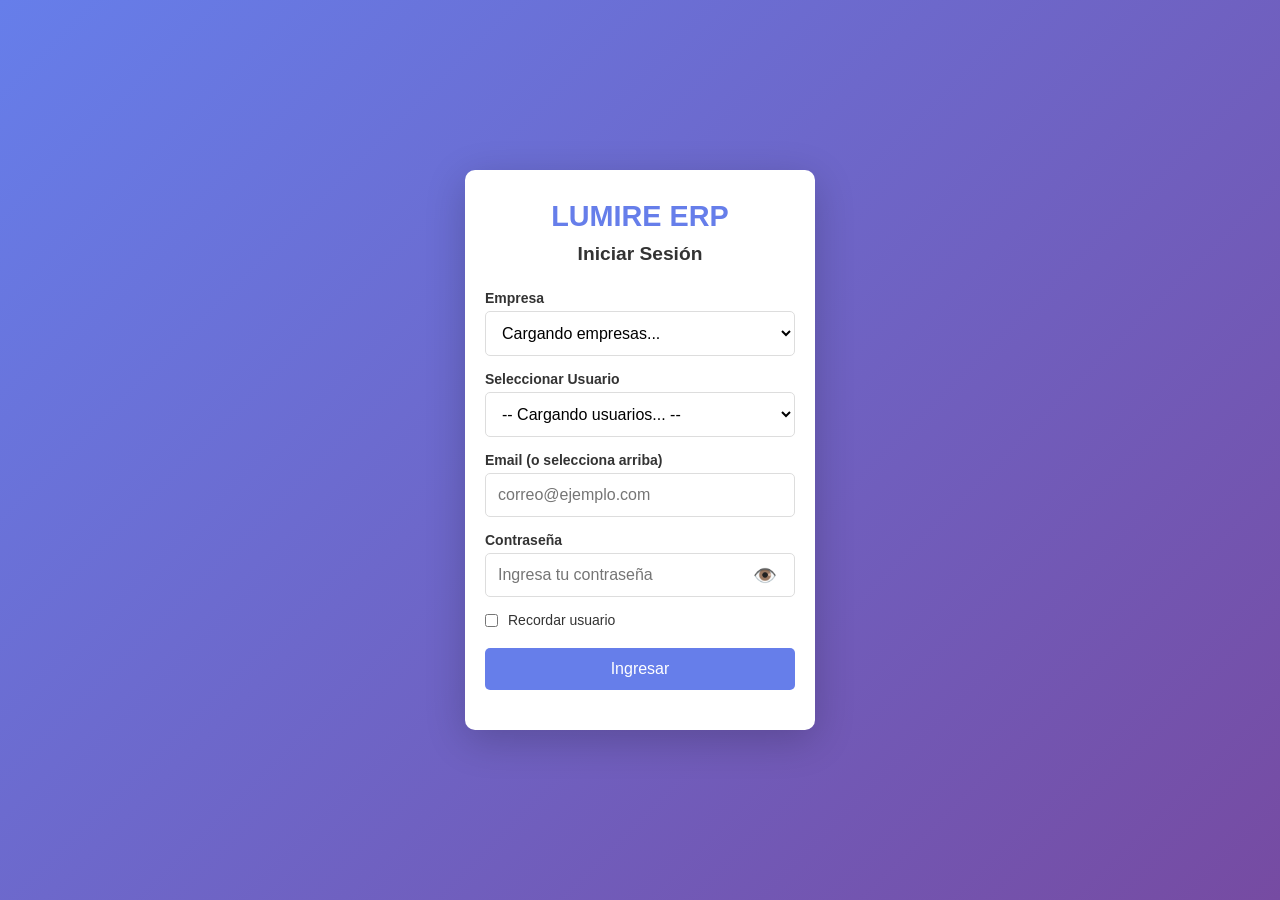
==== index.html @ 556b6314 "Multitenant: selector de empresa en login" ====
<!DOCTYPE html>
<html lang="es">
<head>
    <meta charset="UTF-8">
    <meta name="viewport" content="width=device-width, initial-scale=1.0, user-scalable=yes">
    <title>LUMIRE ERP - Login</title>
    <link rel="stylesheet" href="style.css">
</head>
<body>
    <div class="login-container">
        <div class="login-box">
            <h1>LUMIRE ERP</h1>
            <h2>Iniciar Sesión</h2>

            <div class="input-group">
                <label>Empresa</label>
                <select id="empresaSelect">
                    <option value="1">Cargando empresas...</option>
                </select>
            </div>
            
            <div class="input-group">
                <label>Seleccionar Usuario</label>
                <select id="usuarioSelect">
                    <option value="">-- Cargando usuarios... --</option>
                </select>
            </div>
            
            <div class="input-group">
                <label>Email (o selecciona arriba)</label>
                <input type="email" id="email" placeholder="correo@ejemplo.com">
            </div>
            
            <div class="input-group">
                <label>Contraseña</label>
                <div class="password-wrapper">
                    <input type="password" id="password" placeholder="Ingresa tu contraseña">
                    <button type="button" id="togglePassword" class="toggle-password">👁️</button>
                </div>
            </div>
            
            <div class="input-group checkbox-group">
                <input type="checkbox" id="rememberCheckbox">
                <label for="rememberCheckbox">Recordar usuario</label>
            </div>
            
            <button id="loginBtn">Ingresar</button>
            
            <div id="errorMsg" class="error"></div>
        </div>
    </div>
    
    <script src="app.js"></script>
</body>
</html>
---- style.css ----
/* Reset y estilos base */
* {
    margin: 0;
    padding: 0;
    box-sizing: border-box;
}

body {
    font-family: 'Segoe UI', Tahoma, Geneva, Verdana, sans-serif;
    background: linear-gradient(135deg, #667eea 0%, #764ba2 100%);
    min-height: 100vh;
}

/* ========== LOGIN (responsive) ========== */
.login-container {
    display: flex;
    justify-content: center;
    align-items: center;
    min-height: 100vh;
    padding: 20px;
}

.login-box {
    background: white;
    padding: 30px 20px;
    border-radius: 10px;
    box-shadow: 0 10px 40px rgba(0,0,0,0.2);
    width: 100%;
    max-width: 350px;
}

.login-box h1 {
    text-align: center;
    color: #667eea;
    font-size: 1.8em;
    margin-bottom: 10px;
}

.login-box h2 {
    text-align: center;
    color: #333;
    font-size: 1.2em;
    margin-bottom: 25px;
}

.input-group {
    margin-bottom: 15px;
}

.input-group label {
    display: block;
    margin-bottom: 5px;
    color: #333;
    font-weight: bold;
    font-size: 14px;
}

.input-group input {
    width: 100%;
    padding: 12px;
    border: 1px solid #ddd;
    border-radius: 5px;
    font-size: 16px;
}

button {
    width: 100%;
    padding: 12px;
    background: #667eea;
    color: white;
    border: none;
    border-radius: 5px;
    font-size: 16px;
    cursor: pointer;
    transition: background 0.3s;
}

button:hover {
    background: #5a67d8;
}

.error {
    color: red;
    margin-top: 10px;
    text-align: center;
    font-size: 14px;
}

/* ========== DASHBOARD (responsive) ========== */
.dashboard-container {
    display: flex;
    flex-direction: column;
    min-height: 100vh;
}

/* En PC: sidebar vertical */
.sidebar {
    background: #2d3748;
    color: white;
    padding: 15px;
    width: 100%;
}

/* En PC: menú horizontal */
.sidebar h2 {
    text-align: center;
    margin-bottom: 15px;
    font-size: 1.3em;
}

.sidebar nav {
    display: flex;
    flex-wrap: wrap;
    justify-content: center;
    gap: 10px;
}

.sidebar nav a {
    display: inline-block;
    padding: 10px 15px;
    color: white;
    text-decoration: none;
    border-radius: 5px;
    font-size: 14px;
}

.sidebar nav a:hover {
    background: #4a5568;
}

.main-content {
    flex: 1;
    padding: 15px;
    background: #f7fafc;
}

.top-bar {
    display: flex;
    justify-content: space-between;
    align-items: center;
    margin-bottom: 20px;
    padding-bottom: 10px;
    border-bottom: 2px solid #e2e8f0;
    flex-wrap: wrap;
    gap: 10px;
}

.top-bar h1 {
    font-size: 1.5em;
}

.logout-btn {
    width: auto;
    padding: 8px 16px;
    background: #e53e3e;
}

/* Tarjetas del dashboard */
.dashboard-cards {
    display: grid;
    grid-template-columns: 1fr;
    gap: 15px;
}

.card {
    background: white;
    padding: 20px;
    border-radius: 10px;
    text-align: center;
    box-shadow: 0 2px 10px rgba(0,0,0,0.1);
}

.card h3 {
    color: #4a5568;
    margin-bottom: 10px;
    font-size: 1.1em;
}

.card p {
    font-size: 2em;
    font-weight: bold;
    color: #667eea;
}

/* ========== PUNTO DE VENTA (responsive) ========== */
.ventas-panel {
    display: flex;
    flex-direction: column;
    gap: 20px;
}

.productos-lista, .carrito {
    background: white;
    padding: 15px;
    border-radius: 10px;
    box-shadow: 0 2px 10px rgba(0,0,0,0.1);
}

.productos-lista h3, .carrito h3 {
    margin-bottom: 15px;
    color: #4a5568;
    border-bottom: 2px solid #e2e8f0;
    padding-bottom: 8px;
}

.productos-grid {
    display: grid;
    grid-template-columns: repeat(auto-fill, minmax(100px, 1fr));
    gap: 10px;
}

.producto-item {
    background: #667eea;
    color: white;
    padding: 12px 8px;
    border-radius: 8px;
    text-align: center;
    cursor: pointer;
    transition: all 0.3s;
    font-size: 14px;
}

.producto-item:hover {
    background: #5a67d8;
    transform: scale(1.02);
}

.carrito-item {
    display: flex;
    justify-content: space-between;
    align-items: center;
    padding: 12px;
    border-bottom: 1px solid #ddd;
    flex-wrap: wrap;
    gap: 10px;
}

.carrito-item button {
    width: auto;
    padding: 5px 12px;
    background: #e53e3e;
    font-size: 14px;
}

.carrito-total {
    margin-top: 20px;
    text-align: right;
    font-size: 1.4em;
    font-weight: bold;
    color: #2d3748;
}

.pagar-btn {
    margin-top: 20px;
    background: #48bb78;
}

.pagar-btn:hover {
    background: #38a169;
}

/* ========== PRODUCTOS (responsive) ========== */
.btn-nuevo {
    width: auto;
    margin-bottom: 20px;
    background: #48bb78;
}

.form-producto {
    background: white;
    padding: 20px;
    border-radius: 10px;
    margin-bottom: 20px;
}

.form-producto input {
    width: 100%;
    padding: 12px;
    margin-bottom: 12px;
    border: 1px solid #ddd;
    border-radius: 5px;
    font-size: 16px;
}

.form-buttons {
    display: flex;
    gap: 10px;
}

.form-buttons button {
    flex: 1;
}

.lista-productos {
    display: flex;
    flex-direction: column;
    gap: 10px;
}

.producto-card {
    background: white;
    padding: 15px;
    border-radius: 8px;
    display: flex;
    justify-content: space-between;
    align-items: center;
    flex-wrap: wrap;
    gap: 10px;
    box-shadow: 0 1px 3px rgba(0,0,0,0.1);
}

.producto-info {
    flex: 1;
}

.producto-info strong {
    font-size: 1.1em;
    color: #2d3748;
}

.producto-precio {
    color: #667eea;
    font-weight: bold;
}

/* ========== MEDIA QUERY PARA TABLET Y ESCRITORIO ========== */
@media (min-width: 768px) {
    .dashboard-container {
        flex-direction: row;
    }
    
    .sidebar {
        width: 250px;
        min-height: 100vh;
    }
    
    .sidebar nav {
        flex-direction: column;
        gap: 5px;
    }
    
    .sidebar nav a {
        display: block;
    }
    
    .dashboard-cards {
        grid-template-columns: repeat(3, 1fr);
    }
    
    .ventas-panel {
        flex-direction: row;
    }
    
    .productos-lista {
        flex: 2;
    }
    
    .carrito {
        flex: 1;
    }
    
    .productos-grid {
        grid-template-columns: repeat(auto-fill, minmax(120px, 1fr));
    }
}

/* ========== PARA PANTALLAS MUY PEQUEÑAS ========== */
@media (max-width: 480px) {
    .producto-item {
        padding: 10px 5px;
        font-size: 12px;
    }
    
    .carrito-item {
        flex-direction: column;
        text-align: center;
    }
    
    .carrito-item button {
        width: 100%;
    }
    
    .sidebar nav a {
        padding: 8px 12px;
        font-size: 12px;
    }
    
    .top-bar h1 {
        font-size: 1.2em;
    }
    
    .card p {
        font-size: 1.5em;
    }
}
/* Checkbox group */
.checkbox-group {
    display: flex;
    align-items: center;
    gap: 10px;
    margin-bottom: 20px;
}

.checkbox-group input {
    width: auto;
    margin: 0;
}

.checkbox-group label {
    margin: 0;
    font-weight: normal;
}

select {
    width: 100%;
    padding: 12px;
    border: 1px solid #ddd;
    border-radius: 5px;
    font-size: 16px;
    background: white;
    cursor: pointer;
}

select:focus {
    outline: none;
    border-color: #667eea;
}
/* Mostrar/ocultar contraseña */
.password-wrapper {
    position: relative;
    display: flex;
    align-items: center;
}

.password-wrapper input {
    flex: 1;
    padding-right: 45px;
}

.toggle-password {
    position: absolute;
    right: 10px;
    background: none;
    border: none;
    cursor: pointer;
    font-size: 1.2em;
    padding: 8px;
    width: auto;
    color: #667eea;
}

.toggle-password:hover {
    background: none;
    opacity: 0.7;
}
/* Página de usuarios */
.form-usuario {
    background: white;
    padding: 20px;
    border-radius: 10px;
    margin-bottom: 20px;
}

.form-usuario h3 {
    margin-bottom: 15px;
    color: #2d3748;
}

.form-usuario input, .form-usuario select {
    width: 100%;
    padding: 12px;
    margin-bottom: 12px;
    border: 1px solid #ddd;
    border-radius: 5px;
    font-size: 16px;
}

.lista-usuarios {
    display: flex;
    flex-direction: column;
    gap: 10px;
}

.usuario-card {
    background: white;
    padding: 15px;
    border-radius: 8px;
    display: flex;
    justify-content: space-between;
    align-items: center;
    box-shadow: 0 1px 3px rgba(0,0,0,0.1);
}

.usuario-info strong {
    font-size: 1.1em;
    color: #2d3748;
}

.usuario-email {
    color: #667eea;
    font-size: 0.9em;
}

.usuario-rol {
    color: #718096;
    font-size: 0.85em;
}

.loading {
    text-align: center;
    padding: 40px;
    color: #718096;
}

.btn-nuevo {
    background: #48bb78;
    width: auto;
    padding: 10px 20px;
}
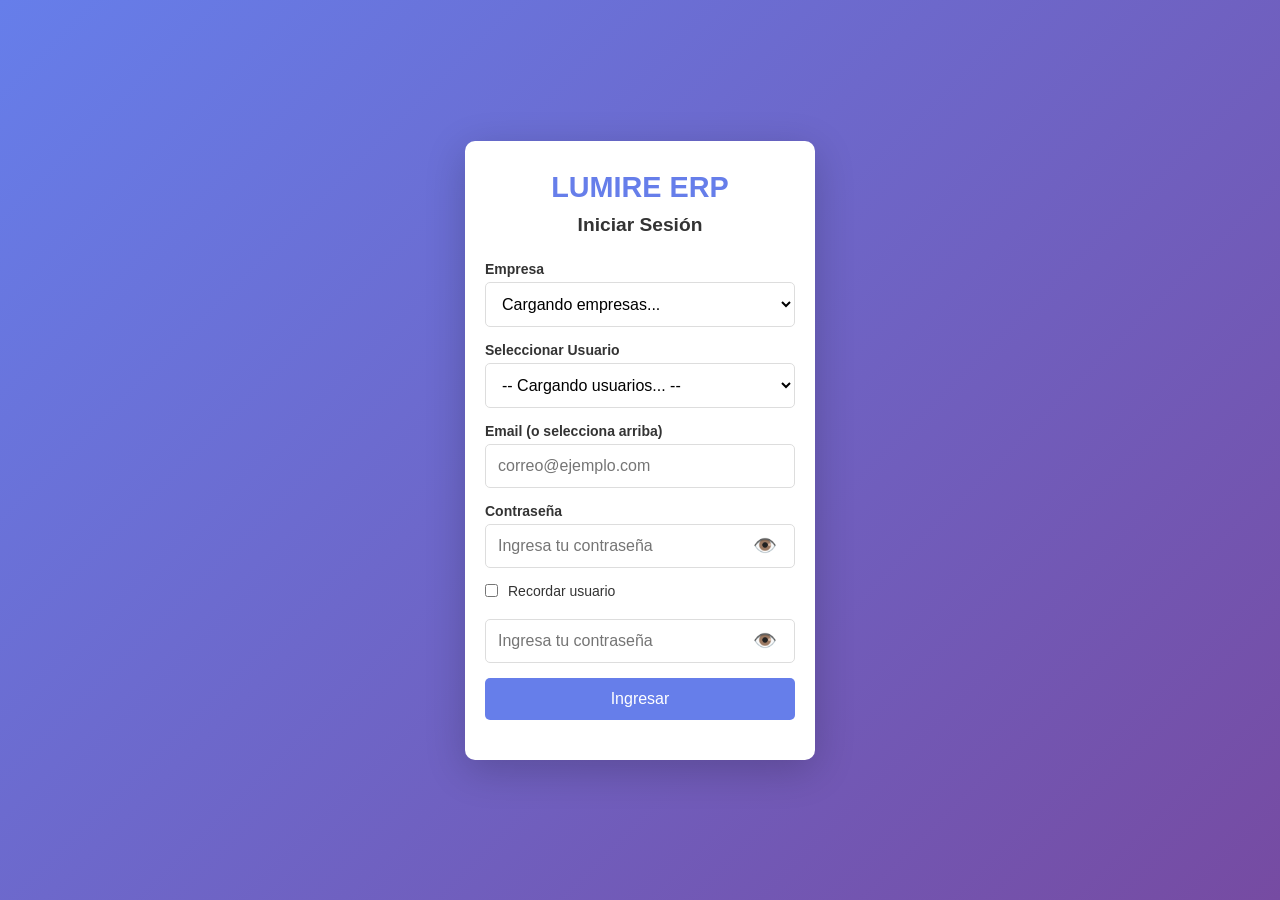
==== commit 1151d1af: "Fix: ojo login, logout y productos.html" ====
--- a/index.html
+++ b/index.html
@@ -43,6 +43,11 @@
                 <input type="checkbox" id="rememberCheckbox">
                 <label for="rememberCheckbox">Recordar usuario</label>
             </div>
+
+            <div class="input-group password-wrapper">
+                <input type="password" id="password" placeholder="Ingresa tu contraseña">
+                <button type="button" class="toggle-password" id="togglePassword">👁️</button>
+            </div>
             
             <button id="loginBtn">Ingresar</button>
             
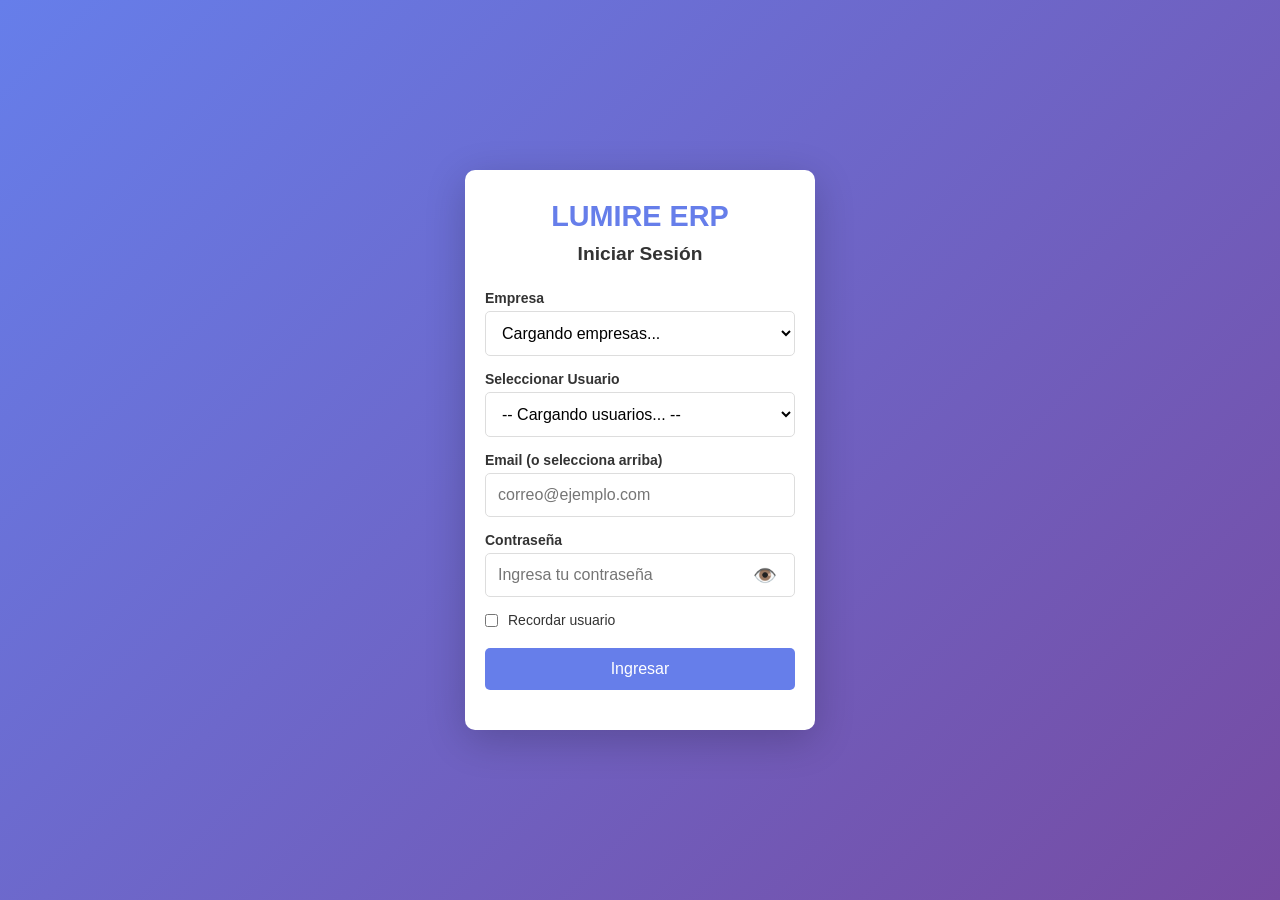
==== commit db13d2c1: "Fix: eliminar duplicados y asegurar ids del ojo" ====
--- a/index.html
+++ b/index.html
@@ -43,11 +43,6 @@
                 <input type="checkbox" id="rememberCheckbox">
                 <label for="rememberCheckbox">Recordar usuario</label>
             </div>
-
-            <div class="input-group password-wrapper">
-                <input type="password" id="password" placeholder="Ingresa tu contraseña">
-                <button type="button" class="toggle-password" id="togglePassword">👁️</button>
-            </div>
             
             <button id="loginBtn">Ingresar</button>
             
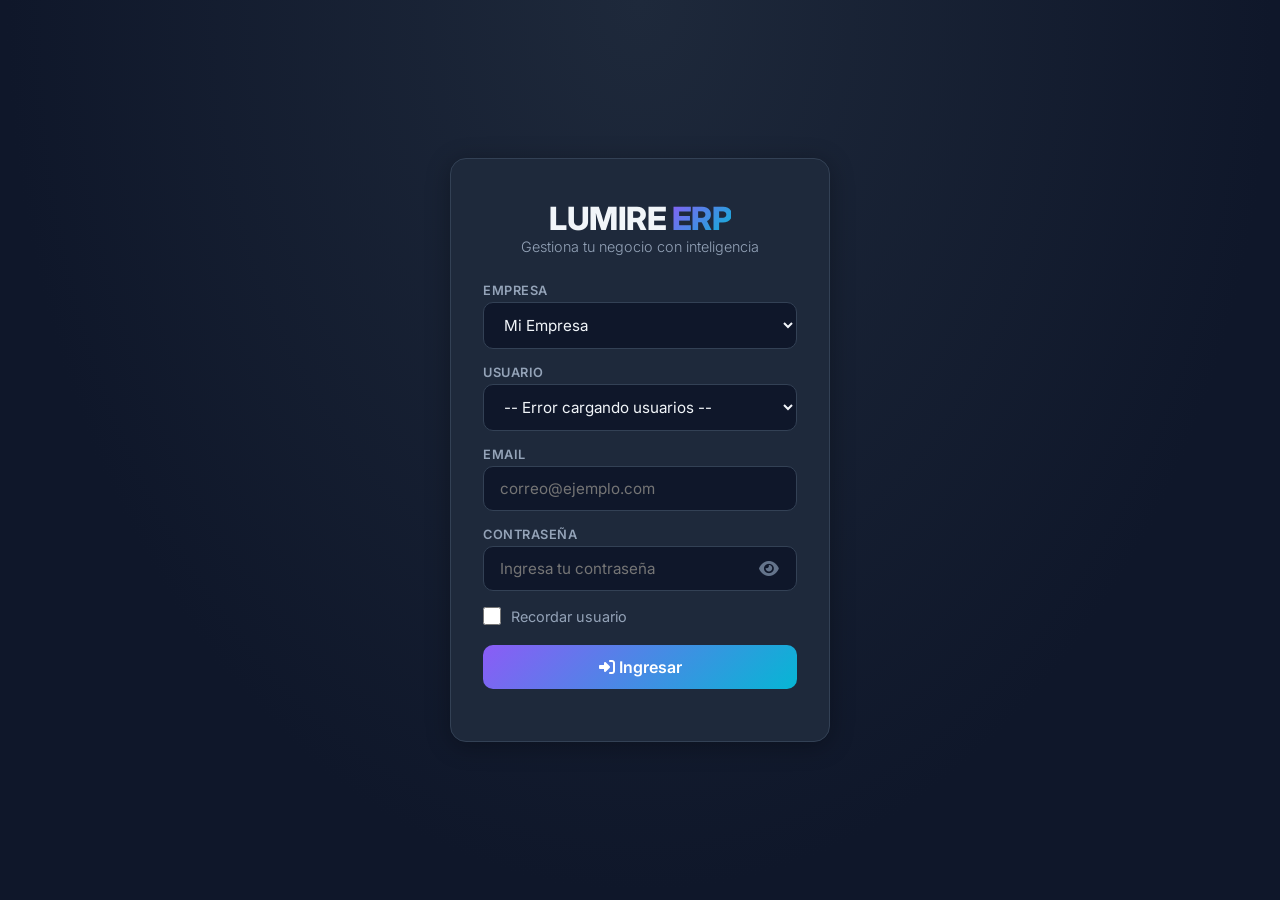
==== commit 7cd329c2: "Diseño moderno LUMIRE ERP" ====
--- a/index.html
+++ b/index.html
@@ -5,13 +5,14 @@
     <meta name="viewport" content="width=device-width, initial-scale=1.0, user-scalable=yes">
     <title>LUMIRE ERP - Login</title>
     <link rel="stylesheet" href="style.css">
+    <link rel="stylesheet" href="https://cdnjs.cloudflare.com/ajax/libs/font-awesome/6.4.0/css/all.min.css">
 </head>
 <body>
     <div class="login-container">
         <div class="login-box">
-            <h1>LUMIRE ERP</h1>
-            <h2>Iniciar Sesión</h2>
-
+            <h1>LUMIRE <span>ERP</span></h1>
+            <p class="subtitle">Gestiona tu negocio con inteligencia</p>
+            
             <div class="input-group">
                 <label>Empresa</label>
                 <select id="empresaSelect">
@@ -20,14 +21,14 @@
             </div>
             
             <div class="input-group">
-                <label>Seleccionar Usuario</label>
+                <label>Usuario</label>
                 <select id="usuarioSelect">
                     <option value="">-- Cargando usuarios... --</option>
                 </select>
             </div>
             
             <div class="input-group">
-                <label>Email (o selecciona arriba)</label>
+                <label>Email</label>
                 <input type="email" id="email" placeholder="correo@ejemplo.com">
             </div>
             
@@ -35,16 +36,20 @@
                 <label>Contraseña</label>
                 <div class="password-wrapper">
                     <input type="password" id="password" placeholder="Ingresa tu contraseña">
-                    <button type="button" id="togglePassword" class="toggle-password">👁️</button>
+                    <button type="button" class="toggle-btn" id="togglePassword">
+                        <i class="fas fa-eye"></i>
+                    </button>
                 </div>
             </div>
             
-            <div class="input-group checkbox-group">
+            <div class="checkbox-group">
                 <input type="checkbox" id="rememberCheckbox">
                 <label for="rememberCheckbox">Recordar usuario</label>
             </div>
             
-            <button id="loginBtn">Ingresar</button>
+            <button class="btn-primary" id="loginBtn">
+                <i class="fas fa-sign-in-alt"></i> Ingresar
+            </button>
             
             <div id="errorMsg" class="error"></div>
         </div>
--- a/style.css
+++ b/style.css
@@ -1,4 +1,30 @@
-/* Reset y estilos base */
+/* ============================================
+   LUMIRE ERP - Estilo Dark Modern (2025)
+   ============================================ */
+
+@import url('https://fonts.googleapis.com/css2?family=Inter:wght@300;400;500;600;700;800&display=swap');
+
+:root {
+    --bg-primary: #0f172a;
+    --bg-secondary: #1e293b;
+    --bg-card: #1e293b;
+    --bg-card-hover: #2d3a52;
+    --border-color: #334155;
+    --text-primary: #f1f5f9;
+    --text-secondary: #94a3b8;
+    --text-muted: #64748b;
+    --accent-purple: #8b5cf6;
+    --accent-cyan: #06b6d4;
+    --accent-blue: #3b82f6;
+    --success: #22c55e;
+    --warning: #f59e0b;
+    --danger: #ef4444;
+    --radius: 16px;
+    --radius-sm: 10px;
+    --shadow: 0 4px 24px rgba(0, 0, 0, 0.3);
+    --shadow-hover: 0 8px 40px rgba(0, 0, 0, 0.5);
+}
+
 * {
     margin: 0;
     padding: 0;
@@ -6,514 +32,445 @@
 }
 
 body {
-    font-family: 'Segoe UI', Tahoma, Geneva, Verdana, sans-serif;
-    background: linear-gradient(135deg, #667eea 0%, #764ba2 100%);
+    font-family: 'Inter', -apple-system, sans-serif;
+    background: var(--bg-primary);
+    color: var(--text-primary);
     min-height: 100vh;
 }
 
-/* ========== LOGIN (responsive) ========== */
+/* ========== LOGIN ========== */
 .login-container {
     display: flex;
     justify-content: center;
     align-items: center;
     min-height: 100vh;
+    background: radial-gradient(ellipse at 50% 0%, #1e293b 0%, #0f172a 70%);
     padding: 20px;
 }
 
 .login-box {
-    background: white;
-    padding: 30px 20px;
-    border-radius: 10px;
-    box-shadow: 0 10px 40px rgba(0,0,0,0.2);
+    background: var(--bg-card);
+    border: 1px solid var(--border-color);
+    border-radius: var(--radius);
+    padding: 40px 32px;
     width: 100%;
-    max-width: 350px;
+    max-width: 380px;
+    box-shadow: var(--shadow);
 }
 
 .login-box h1 {
+    font-size: 2em;
+    font-weight: 800;
     text-align: center;
-    color: #667eea;
-    font-size: 1.8em;
-    margin-bottom: 10px;
-}
-
-.login-box h2 {
+    letter-spacing: -0.5px;
+}
+
+.login-box h1 span {
+    background: linear-gradient(135deg, var(--accent-purple), var(--accent-cyan));
+    -webkit-background-clip: text;
+    -webkit-text-fill-color: transparent;
+}
+
+.login-box .subtitle {
     text-align: center;
-    color: #333;
-    font-size: 1.2em;
-    margin-bottom: 25px;
+    color: var(--text-secondary);
+    font-size: 0.9em;
+    margin-bottom: 28px;
+    font-weight: 300;
 }
 
 .input-group {
-    margin-bottom: 15px;
+    margin-bottom: 16px;
 }
 
 .input-group label {
     display: block;
-    margin-bottom: 5px;
-    color: #333;
-    font-weight: bold;
-    font-size: 14px;
-}
-
-.input-group input {
+    font-size: 0.8em;
+    font-weight: 600;
+    color: var(--text-secondary);
+    margin-bottom: 4px;
+    text-transform: uppercase;
+    letter-spacing: 0.5px;
+}
+
+.input-group input,
+.input-group select {
+    width: 100%;
+    padding: 12px 16px;
+    background: var(--bg-primary);
+    border: 1px solid var(--border-color);
+    border-radius: var(--radius-sm);
+    color: var(--text-primary);
+    font-size: 0.95em;
+    font-family: 'Inter', sans-serif;
+    transition: all 0.2s;
+}
+
+.input-group input:focus,
+.input-group select:focus {
+    outline: none;
+    border-color: var(--accent-purple);
+    box-shadow: 0 0 0 3px rgba(139, 92, 246, 0.15);
+}
+
+.password-wrapper {
+    position: relative;
+}
+
+.password-wrapper input {
+    padding-right: 46px;
+}
+
+.password-wrapper .toggle-btn {
+    position: absolute;
+    right: 14px;
+    top: 50%;
+    transform: translateY(-50%);
+    background: none;
+    border: none;
+    color: var(--text-muted);
+    font-size: 1.1em;
+    cursor: pointer;
+    padding: 4px;
+}
+
+.checkbox-group {
+    display: flex;
+    align-items: center;
+    gap: 10px;
+    margin: 4px 0 20px 0;
+}
+
+.checkbox-group input[type="checkbox"] {
+    width: 18px;
+    height: 18px;
+    accent-color: var(--accent-purple);
+    cursor: pointer;
+}
+
+.checkbox-group label {
+    font-size: 0.9em;
+    color: var(--text-secondary);
+    cursor: pointer;
+}
+
+.btn-primary {
     width: 100%;
     padding: 12px;
-    border: 1px solid #ddd;
-    border-radius: 5px;
-    font-size: 16px;
-}
-
-button {
-    width: 100%;
-    padding: 12px;
-    background: #667eea;
+    background: linear-gradient(135deg, var(--accent-purple), var(--accent-cyan));
     color: white;
     border: none;
-    border-radius: 5px;
-    font-size: 16px;
+    border-radius: var(--radius-sm);
+    font-size: 1em;
+    font-weight: 600;
+    font-family: 'Inter', sans-serif;
     cursor: pointer;
-    transition: background 0.3s;
-}
-
-button:hover {
-    background: #5a67d8;
+    transition: all 0.3s;
+}
+
+.btn-primary:hover {
+    transform: translateY(-2px);
+    box-shadow: 0 4px 20px rgba(139, 92, 246, 0.35);
 }
 
 .error {
-    color: red;
-    margin-top: 10px;
+    color: var(--danger);
+    font-size: 0.85em;
     text-align: center;
-    font-size: 14px;
-}
-
-/* ========== DASHBOARD (responsive) ========== */
+    margin-top: 12px;
+}
+
+/* ========== DASHBOARD ========== */
 .dashboard-container {
     display: flex;
+    min-height: 100vh;
+}
+
+/* Sidebar */
+.sidebar {
+    width: 260px;
+    background: var(--bg-secondary);
+    border-right: 1px solid var(--border-color);
+    padding: 24px 16px;
+    display: flex;
     flex-direction: column;
-    min-height: 100vh;
-}
-
-/* En PC: sidebar vertical */
-.sidebar {
-    background: #2d3748;
+    position: fixed;
+    top: 0;
+    left: 0;
+    height: 100vh;
+    overflow-y: auto;
+}
+
+.sidebar .logo {
+    font-size: 1.5em;
+    font-weight: 800;
+    padding: 0 12px 24px 12px;
+    border-bottom: 1px solid var(--border-color);
+    margin-bottom: 24px;
+}
+
+.sidebar .logo span {
+    background: linear-gradient(135deg, var(--accent-purple), var(--accent-cyan));
+    -webkit-background-clip: text;
+    -webkit-text-fill-color: transparent;
+}
+
+.sidebar nav {
+    flex: 1;
+}
+
+.sidebar nav a {
+    display: flex;
+    align-items: center;
+    gap: 14px;
+    padding: 12px 16px;
+    color: var(--text-secondary);
+    text-decoration: none;
+    border-radius: var(--radius-sm);
+    font-size: 0.9em;
+    font-weight: 500;
+    transition: all 0.2s;
+    margin-bottom: 2px;
+}
+
+.sidebar nav a i {
+    width: 20px;
+    text-align: center;
+    font-size: 1.1em;
+}
+
+.sidebar nav a:hover {
+    background: var(--bg-card-hover);
+    color: var(--text-primary);
+}
+
+.sidebar nav a.active {
+    background: rgba(139, 92, 246, 0.15);
+    color: var(--accent-purple);
+}
+
+.sidebar nav a.logout {
+    margin-top: auto;
+    border-top: 1px solid var(--border-color);
+    padding-top: 16px;
+    color: var(--text-muted);
+}
+
+.sidebar nav a.logout:hover {
+    color: var(--danger);
+    background: rgba(239, 68, 68, 0.1);
+}
+
+/* Main content */
+.main-content {
+    margin-left: 260px;
+    flex: 1;
+    padding: 28px 36px;
+}
+
+.top-bar {
+    display: flex;
+    justify-content: space-between;
+    align-items: center;
+    margin-bottom: 32px;
+}
+
+.top-bar h1 {
+    font-size: 1.6em;
+    font-weight: 700;
+}
+
+.top-bar .user-info {
+    display: flex;
+    align-items: center;
+    gap: 20px;
+}
+
+.top-bar .user-info .avatar {
+    width: 40px;
+    height: 40px;
+    background: linear-gradient(135deg, var(--accent-purple), var(--accent-cyan));
+    border-radius: 50%;
+    display: flex;
+    align-items: center;
+    justify-content: center;
     color: white;
-    padding: 15px;
-    width: 100%;
-}
-
-/* En PC: menú horizontal */
-.sidebar h2 {
-    text-align: center;
-    margin-bottom: 15px;
-    font-size: 1.3em;
-}
-
-.sidebar nav {
-    display: flex;
-    flex-wrap: wrap;
-    justify-content: center;
-    gap: 10px;
-}
-
-.sidebar nav a {
-    display: inline-block;
-    padding: 10px 15px;
-    color: white;
-    text-decoration: none;
-    border-radius: 5px;
-    font-size: 14px;
-}
-
-.sidebar nav a:hover {
-    background: #4a5568;
-}
-
-.main-content {
-    flex: 1;
-    padding: 15px;
-    background: #f7fafc;
-}
-
-.top-bar {
-    display: flex;
-    justify-content: space-between;
-    align-items: center;
-    margin-bottom: 20px;
-    padding-bottom: 10px;
-    border-bottom: 2px solid #e2e8f0;
-    flex-wrap: wrap;
-    gap: 10px;
-}
-
-.top-bar h1 {
-    font-size: 1.5em;
-}
-
-.logout-btn {
-    width: auto;
-    padding: 8px 16px;
-    background: #e53e3e;
-}
-
-/* Tarjetas del dashboard */
-.dashboard-cards {
+    font-weight: 600;
+}
+
+/* Cards */
+.cards-grid {
     display: grid;
-    grid-template-columns: 1fr;
-    gap: 15px;
+    grid-template-columns: repeat(auto-fit, minmax(200px, 1fr));
+    gap: 20px;
+    margin-bottom: 32px;
 }
 
 .card {
-    background: white;
-    padding: 20px;
-    border-radius: 10px;
-    text-align: center;
-    box-shadow: 0 2px 10px rgba(0,0,0,0.1);
-}
-
-.card h3 {
-    color: #4a5568;
-    margin-bottom: 10px;
-    font-size: 1.1em;
-}
-
-.card p {
+    background: var(--bg-card);
+    border: 1px solid var(--border-color);
+    border-radius: var(--radius);
+    padding: 20px 24px;
+    transition: all 0.3s;
+}
+
+.card:hover {
+    transform: translateY(-4px);
+    box-shadow: var(--shadow-hover);
+    border-color: var(--accent-purple);
+}
+
+.card .card-label {
+    font-size: 0.75em;
+    font-weight: 500;
+    color: var(--text-muted);
+    text-transform: uppercase;
+    letter-spacing: 0.5px;
+}
+
+.card .card-value {
     font-size: 2em;
-    font-weight: bold;
-    color: #667eea;
-}
-
-/* ========== PUNTO DE VENTA (responsive) ========== */
+    font-weight: 700;
+    margin: 4px 0 0 0;
+}
+
+.card .card-value.purple { color: var(--accent-purple); }
+.card .card-value.cyan { color: var(--accent-cyan); }
+.card .card-value.green { color: var(--success); }
+.card .card-value.yellow { color: var(--warning); }
+.card .card-value.red { color: var(--danger); }
+
+/* ========== PUNTO DE VENTA ========== */
 .ventas-panel {
-    display: flex;
-    flex-direction: column;
-    gap: 20px;
-}
-
-.productos-lista, .carrito {
-    background: white;
-    padding: 15px;
-    border-radius: 10px;
-    box-shadow: 0 2px 10px rgba(0,0,0,0.1);
-}
-
-.productos-lista h3, .carrito h3 {
-    margin-bottom: 15px;
-    color: #4a5568;
-    border-bottom: 2px solid #e2e8f0;
-    padding-bottom: 8px;
+    display: grid;
+    grid-template-columns: 1fr 380px;
+    gap: 24px;
 }
 
 .productos-grid {
     display: grid;
-    grid-template-columns: repeat(auto-fill, minmax(100px, 1fr));
-    gap: 10px;
+    grid-template-columns: repeat(auto-fill, minmax(120px, 1fr));
+    gap: 12px;
 }
 
 .producto-item {
-    background: #667eea;
-    color: white;
-    padding: 12px 8px;
-    border-radius: 8px;
+    background: var(--bg-card);
+    border: 1px solid var(--border-color);
+    border-radius: var(--radius-sm);
+    padding: 16px;
     text-align: center;
     cursor: pointer;
-    transition: all 0.3s;
-    font-size: 14px;
+    transition: all 0.2s;
 }
 
 .producto-item:hover {
-    background: #5a67d8;
-    transform: scale(1.02);
+    border-color: var(--accent-purple);
+    transform: translateY(-2px);
+    box-shadow: var(--shadow-hover);
+}
+
+.producto-item .prod-nombre {
+    font-size: 0.85em;
+    font-weight: 600;
+}
+
+.producto-item .prod-precio {
+    color: var(--accent-cyan);
+    font-weight: 700;
+    font-size: 0.95em;
+    margin-top: 4px;
+}
+
+/* Carrito */
+.carrito {
+    background: var(--bg-card);
+    border: 1px solid var(--border-color);
+    border-radius: var(--radius);
+    padding: 20px;
+    display: flex;
+    flex-direction: column;
+    max-height: 600px;
+}
+
+.carrito .carrito-header {
+    display: flex;
+    justify-content: space-between;
+    border-bottom: 1px solid var(--border-color);
+    padding-bottom: 12px;
+    margin-bottom: 16px;
+}
+
+.carrito-items {
+    flex: 1;
+    overflow-y: auto;
+    margin-bottom: 16px;
 }
 
 .carrito-item {
     display: flex;
     justify-content: space-between;
     align-items: center;
-    padding: 12px;
-    border-bottom: 1px solid #ddd;
-    flex-wrap: wrap;
-    gap: 10px;
-}
-
-.carrito-item button {
-    width: auto;
-    padding: 5px 12px;
-    background: #e53e3e;
-    font-size: 14px;
+    padding: 10px 0;
+    border-bottom: 1px solid var(--border-color);
 }
 
 .carrito-total {
-    margin-top: 20px;
-    text-align: right;
-    font-size: 1.4em;
-    font-weight: bold;
-    color: #2d3748;
-}
-
-.pagar-btn {
-    margin-top: 20px;
-    background: #48bb78;
-}
-
-.pagar-btn:hover {
-    background: #38a169;
-}
-
-/* ========== PRODUCTOS (responsive) ========== */
-.btn-nuevo {
-    width: auto;
-    margin-bottom: 20px;
-    background: #48bb78;
-}
-
-.form-producto {
-    background: white;
-    padding: 20px;
-    border-radius: 10px;
-    margin-bottom: 20px;
-}
-
-.form-producto input {
-    width: 100%;
-    padding: 12px;
-    margin-bottom: 12px;
-    border: 1px solid #ddd;
-    border-radius: 5px;
-    font-size: 16px;
-}
-
-.form-buttons {
-    display: flex;
-    gap: 10px;
-}
-
-.form-buttons button {
-    flex: 1;
-}
-
-.lista-productos {
-    display: flex;
-    flex-direction: column;
-    gap: 10px;
-}
-
-.producto-card {
-    background: white;
-    padding: 15px;
-    border-radius: 8px;
     display: flex;
     justify-content: space-between;
-    align-items: center;
-    flex-wrap: wrap;
-    gap: 10px;
-    box-shadow: 0 1px 3px rgba(0,0,0,0.1);
-}
-
-.producto-info {
-    flex: 1;
-}
-
-.producto-info strong {
-    font-size: 1.1em;
-    color: #2d3748;
-}
-
-.producto-precio {
-    color: #667eea;
-    font-weight: bold;
-}
-
-/* ========== MEDIA QUERY PARA TABLET Y ESCRITORIO ========== */
-@media (min-width: 768px) {
-    .dashboard-container {
+    font-size: 1.2em;
+    font-weight: 700;
+    padding-top: 16px;
+    border-top: 1px solid var(--border-color);
+}
+
+/* ========== RESPONSIVE ========== */
+@media (max-width: 768px) {
+    .sidebar {
+        width: 100%;
+        height: auto;
+        position: relative;
         flex-direction: row;
-    }
-    
-    .sidebar {
-        width: 250px;
-        min-height: 100vh;
-    }
-    
+        flex-wrap: wrap;
+        padding: 12px 16px;
+        border-right: none;
+        border-bottom: 1px solid var(--border-color);
+    }
+
+    .sidebar .logo {
+        padding: 0;
+        border: none;
+        margin: 0;
+        font-size: 1.2em;
+    }
+
     .sidebar nav {
-        flex-direction: column;
-        gap: 5px;
-    }
-    
+        display: flex;
+        flex-wrap: wrap;
+        gap: 4px;
+        margin-top: 8px;
+    }
+
     .sidebar nav a {
-        display: block;
-    }
-    
-    .dashboard-cards {
-        grid-template-columns: repeat(3, 1fr);
-    }
-    
+        padding: 6px 14px;
+        font-size: 0.8em;
+    }
+
+    .sidebar nav a.logout {
+        margin: 0;
+        border: none;
+        padding: 6px 14px;
+    }
+
+    .main-content {
+        margin-left: 0;
+        padding: 16px;
+    }
+
     .ventas-panel {
-        flex-direction: row;
-    }
-    
-    .productos-lista {
-        flex: 2;
-    }
-    
-    .carrito {
-        flex: 1;
-    }
-    
-    .productos-grid {
-        grid-template-columns: repeat(auto-fill, minmax(120px, 1fr));
-    }
-}
-
-/* ========== PARA PANTALLAS MUY PEQUEÑAS ========== */
-@media (max-width: 480px) {
-    .producto-item {
-        padding: 10px 5px;
-        font-size: 12px;
-    }
-    
-    .carrito-item {
-        flex-direction: column;
-        text-align: center;
-    }
-    
-    .carrito-item button {
-        width: 100%;
-    }
-    
-    .sidebar nav a {
-        padding: 8px 12px;
-        font-size: 12px;
-    }
-    
-    .top-bar h1 {
-        font-size: 1.2em;
-    }
-    
-    .card p {
-        font-size: 1.5em;
-    }
-}
-/* Checkbox group */
-.checkbox-group {
-    display: flex;
-    align-items: center;
-    gap: 10px;
-    margin-bottom: 20px;
-}
-
-.checkbox-group input {
-    width: auto;
-    margin: 0;
-}
-
-.checkbox-group label {
-    margin: 0;
-    font-weight: normal;
-}
-
-select {
-    width: 100%;
-    padding: 12px;
-    border: 1px solid #ddd;
-    border-radius: 5px;
-    font-size: 16px;
-    background: white;
-    cursor: pointer;
-}
-
-select:focus {
-    outline: none;
-    border-color: #667eea;
-}
-/* Mostrar/ocultar contraseña */
-.password-wrapper {
-    position: relative;
-    display: flex;
-    align-items: center;
-}
-
-.password-wrapper input {
-    flex: 1;
-    padding-right: 45px;
-}
-
-.toggle-password {
-    position: absolute;
-    right: 10px;
-    background: none;
-    border: none;
-    cursor: pointer;
-    font-size: 1.2em;
-    padding: 8px;
-    width: auto;
-    color: #667eea;
-}
-
-.toggle-password:hover {
-    background: none;
-    opacity: 0.7;
-}
-/* Página de usuarios */
-.form-usuario {
-    background: white;
-    padding: 20px;
-    border-radius: 10px;
-    margin-bottom: 20px;
-}
-
-.form-usuario h3 {
-    margin-bottom: 15px;
-    color: #2d3748;
-}
-
-.form-usuario input, .form-usuario select {
-    width: 100%;
-    padding: 12px;
-    margin-bottom: 12px;
-    border: 1px solid #ddd;
-    border-radius: 5px;
-    font-size: 16px;
-}
-
-.lista-usuarios {
-    display: flex;
-    flex-direction: column;
-    gap: 10px;
-}
-
-.usuario-card {
-    background: white;
-    padding: 15px;
-    border-radius: 8px;
-    display: flex;
-    justify-content: space-between;
-    align-items: center;
-    box-shadow: 0 1px 3px rgba(0,0,0,0.1);
-}
-
-.usuario-info strong {
-    font-size: 1.1em;
-    color: #2d3748;
-}
-
-.usuario-email {
-    color: #667eea;
-    font-size: 0.9em;
-}
-
-.usuario-rol {
-    color: #718096;
-    font-size: 0.85em;
-}
-
-.loading {
-    text-align: center;
-    padding: 40px;
-    color: #718096;
-}
-
-.btn-nuevo {
-    background: #48bb78;
-    width: auto;
-    padding: 10px 20px;
+        grid-template-columns: 1fr;
+    }
+
+    .cards-grid {
+        grid-template-columns: repeat(2, 1fr);
+    }
 }
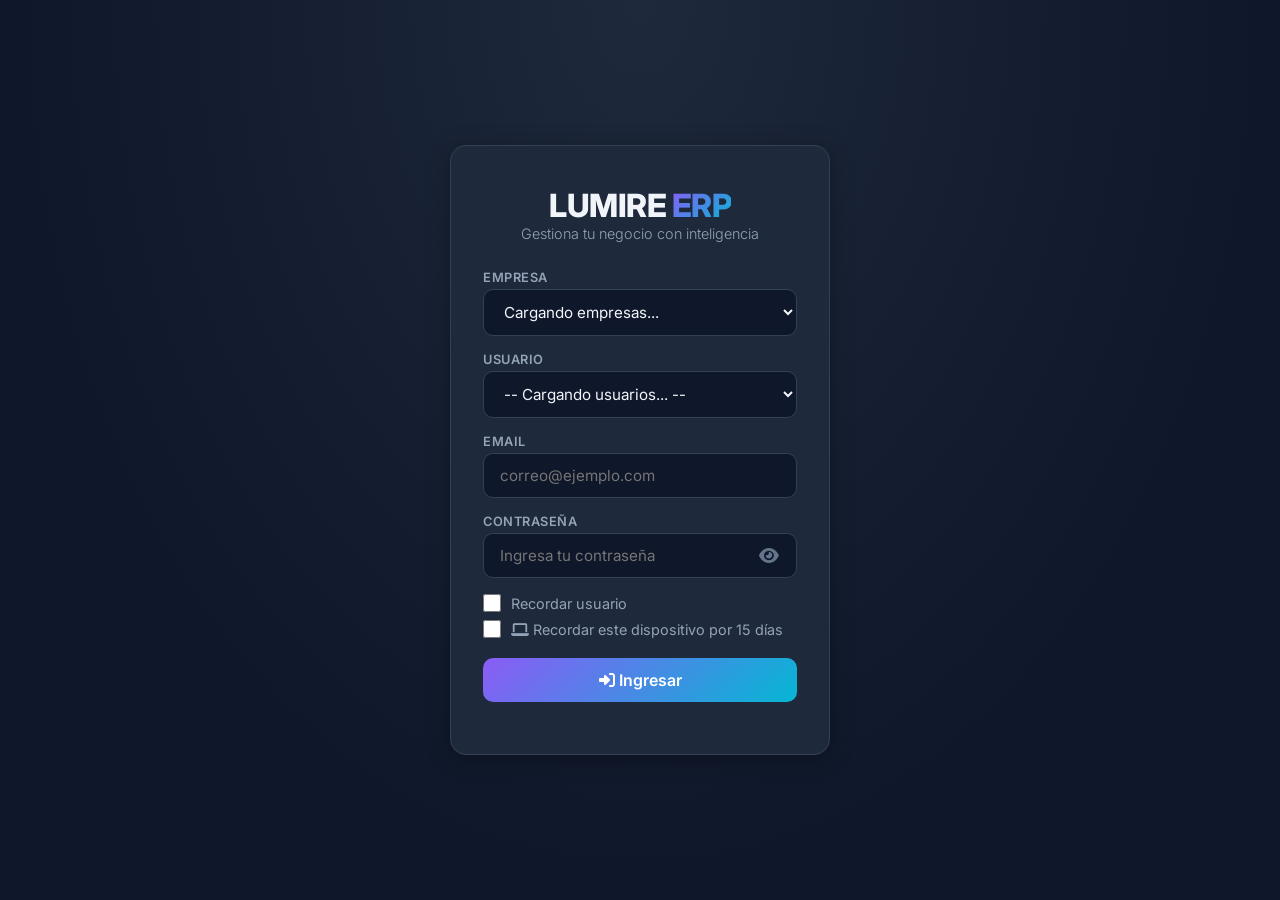
==== commit d542db44: "2" ====
--- a/index.html
+++ b/index.html
@@ -42,9 +42,19 @@
                 </div>
             </div>
             
-            <div class="checkbox-group">
+            <div class="checkbox-group" style="margin-bottom: 8px;">
                 <input type="checkbox" id="rememberCheckbox">
                 <label for="rememberCheckbox">Recordar usuario</label>
+            </div>
+
+            <!-- ========================================== -->
+            <!-- NUEVO CHECKBOX: Recordar dispositivo 15 días -->
+            <!-- ========================================== -->
+            <div class="checkbox-group" style="margin-bottom: 20px;">
+                <input type="checkbox" id="recordarDispositivoLogin">
+                <label for="recordarDispositivoLogin">
+                    <i class="fas fa-laptop"></i> Recordar este dispositivo por 15 días
+                </label>
             </div>
             
             <button class="btn-primary" id="loginBtn">
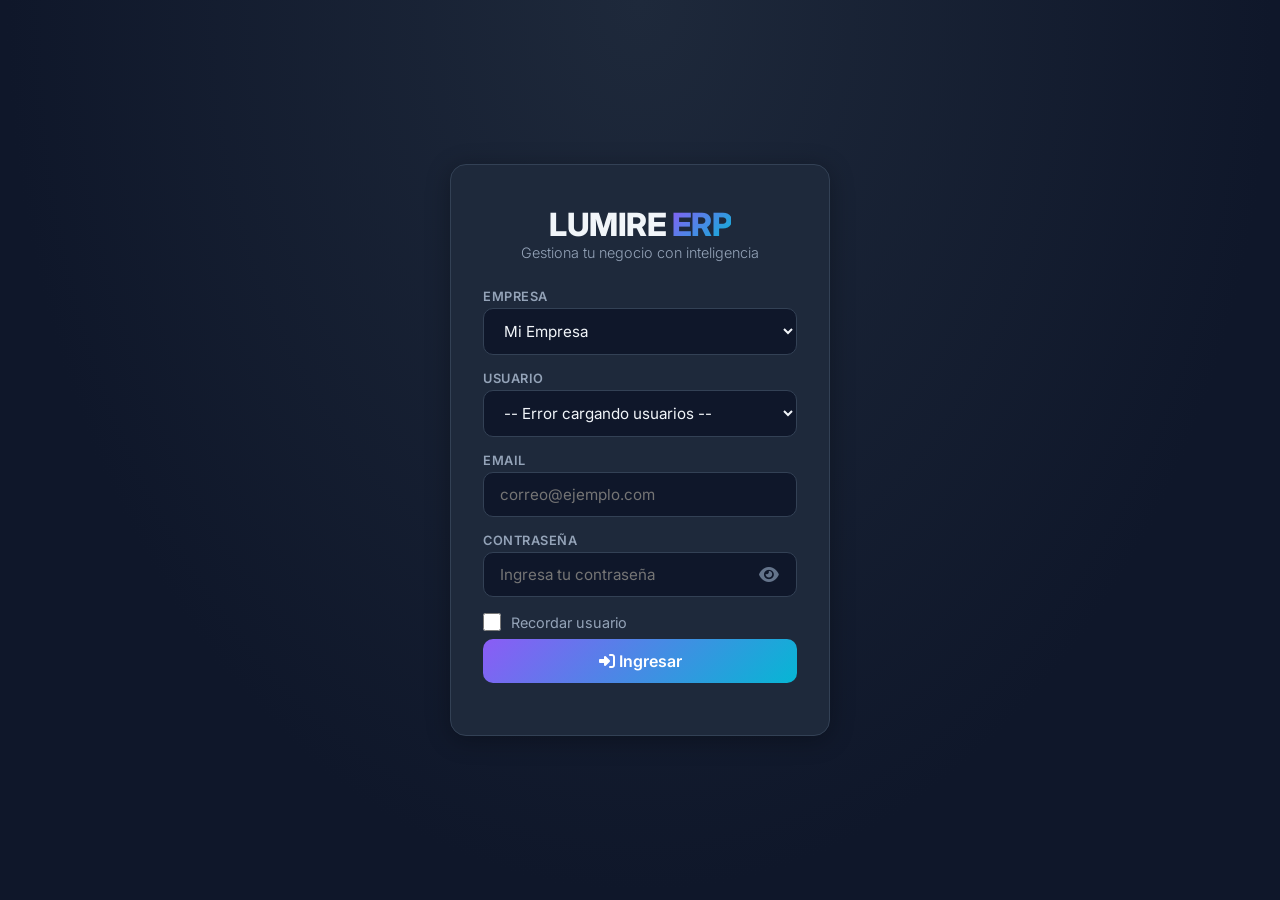
==== commit 539d1ec0: "2" ====
--- a/index.html
+++ b/index.html
@@ -45,18 +45,7 @@
             <div class="checkbox-group" style="margin-bottom: 8px;">
                 <input type="checkbox" id="rememberCheckbox">
                 <label for="rememberCheckbox">Recordar usuario</label>
-            </div>
-
-            <!-- ========================================== -->
-            <!-- NUEVO CHECKBOX: Recordar dispositivo 15 días -->
-            <!-- ========================================== -->
-            <div class="checkbox-group" style="margin-bottom: 20px;">
-                <input type="checkbox" id="recordarDispositivoLogin">
-                <label for="recordarDispositivoLogin">
-                    <i class="fas fa-laptop"></i> Recordar este dispositivo por 15 días
-                </label>
-            </div>
-            
+            </div>            
             <button class="btn-primary" id="loginBtn">
                 <i class="fas fa-sign-in-alt"></i> Ingresar
             </button>
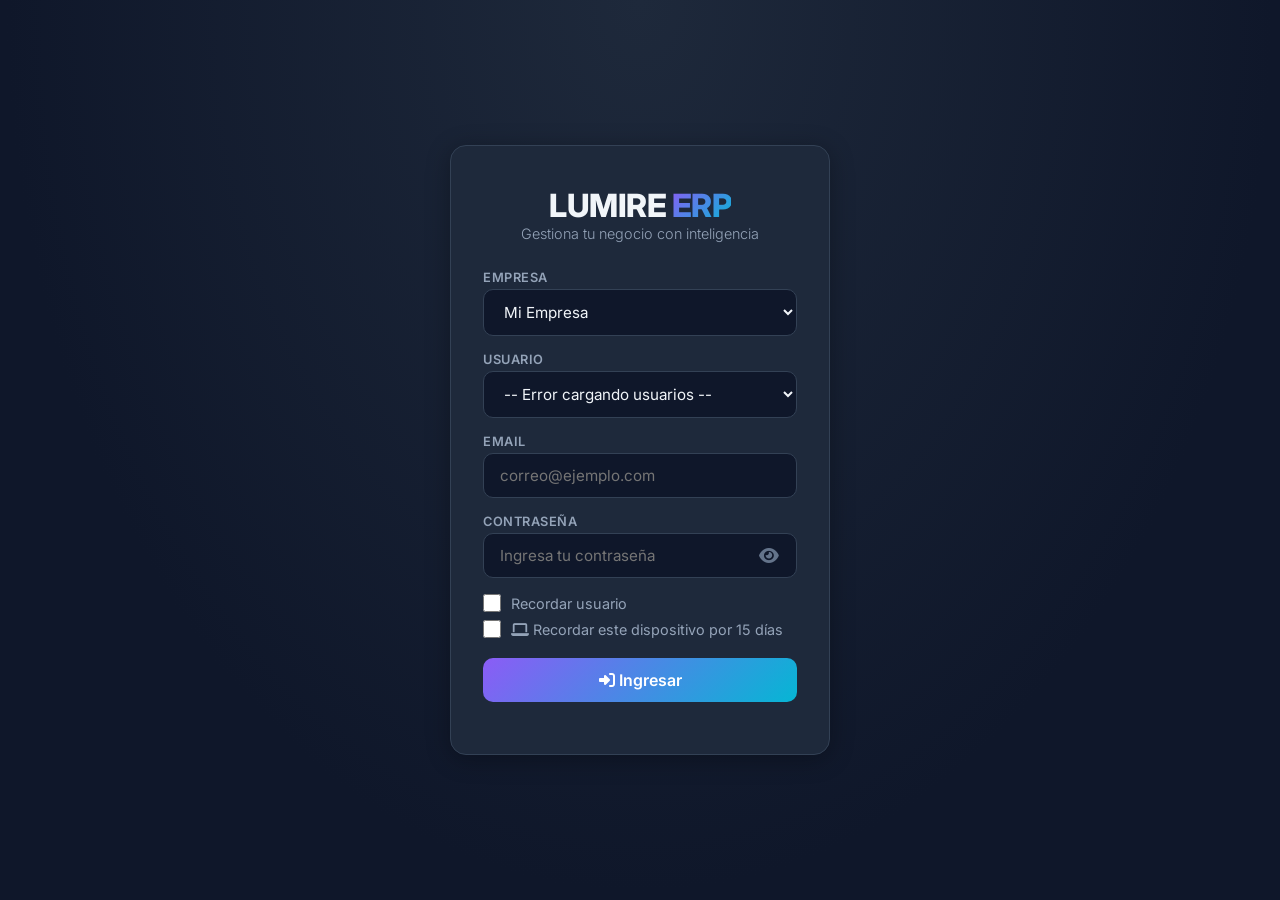
==== commit be52063c: "2" ====
--- a/index.html
+++ b/index.html
@@ -45,7 +45,16 @@
             <div class="checkbox-group" style="margin-bottom: 8px;">
                 <input type="checkbox" id="rememberCheckbox">
                 <label for="rememberCheckbox">Recordar usuario</label>
-            </div>            
+            </div>
+
+            <!-- NUEVO CHECKBOX: Recordar dispositivo 15 días -->
+            <div class="checkbox-group" style="margin-bottom: 20px;">
+                <input type="checkbox" id="recordarDispositivoLogin">
+                <label for="recordarDispositivoLogin">
+                    <i class="fas fa-laptop"></i> Recordar este dispositivo por 15 días
+                </label>
+            </div>
+            
             <button class="btn-primary" id="loginBtn">
                 <i class="fas fa-sign-in-alt"></i> Ingresar
             </button>
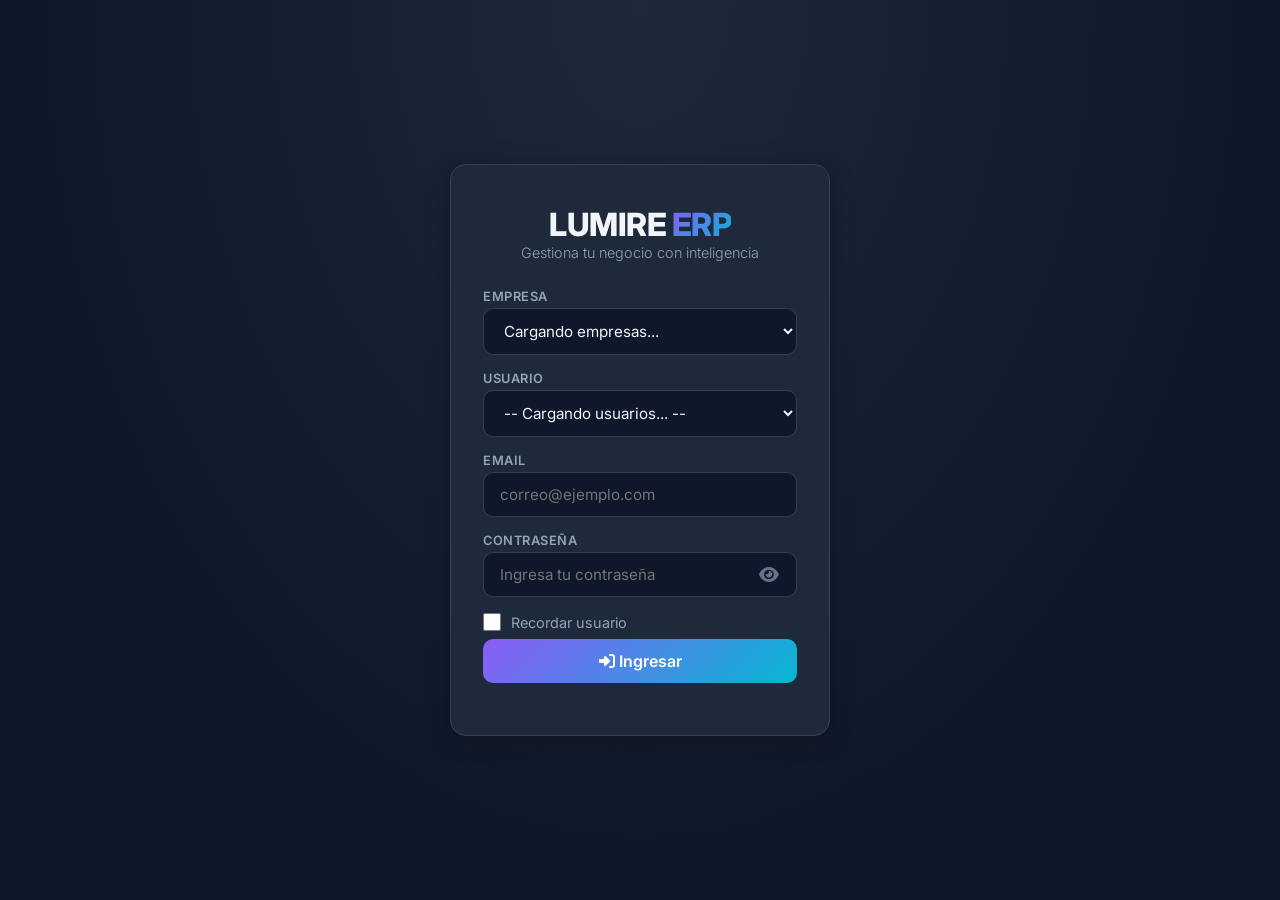
==== commit 18fe806e: "2" ====
--- a/index.html
+++ b/index.html
@@ -42,17 +42,10 @@
                 </div>
             </div>
             
+            <!-- SOLO Recordar usuario -->
             <div class="checkbox-group" style="margin-bottom: 8px;">
                 <input type="checkbox" id="rememberCheckbox">
                 <label for="rememberCheckbox">Recordar usuario</label>
-            </div>
-
-            <!-- NUEVO CHECKBOX: Recordar dispositivo 15 días -->
-            <div class="checkbox-group" style="margin-bottom: 20px;">
-                <input type="checkbox" id="recordarDispositivoLogin">
-                <label for="recordarDispositivoLogin">
-                    <i class="fas fa-laptop"></i> Recordar este dispositivo por 15 días
-                </label>
             </div>
             
             <button class="btn-primary" id="loginBtn">
